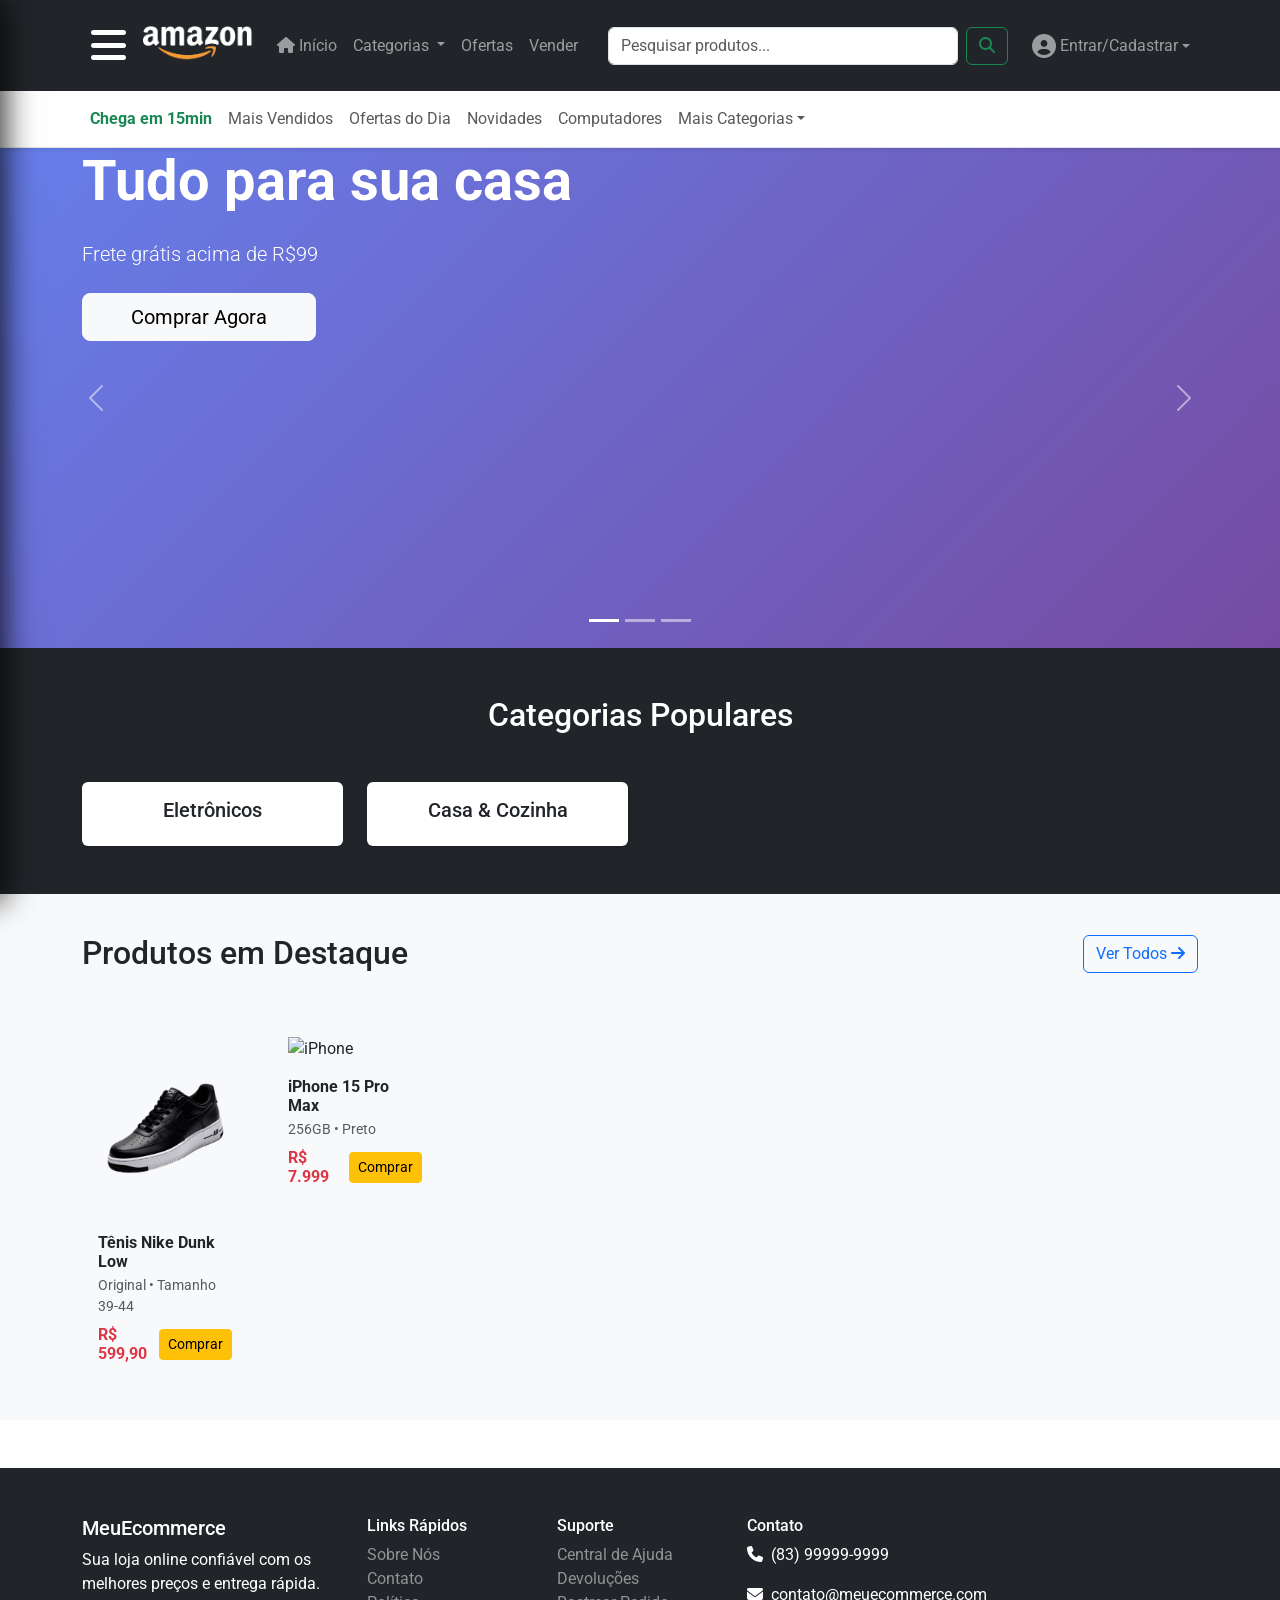
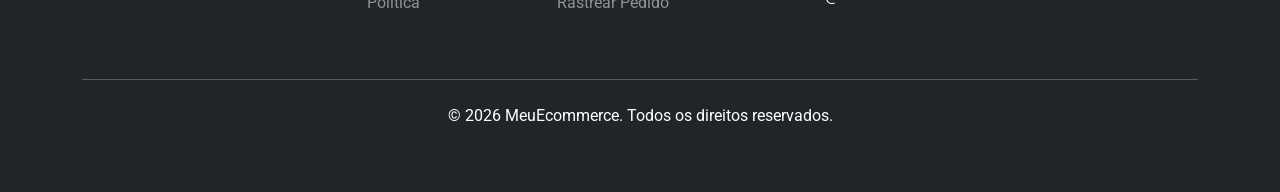
==== E-Commerce/index.html @ 7edacd6d "E-commerce réplica da Amazon Arquivos html, css e imagens para o site" ====
<!DOCTYPE html>
<html lang="pt-BR">
<head>
    <meta charset="UTF-8">
    <meta name="viewport" content="width=device-width, initial-scale=1.0">
    <title>E-commerce</title>
    <link href="https://cdn.jsdelivr.net/npm/bootstrap@5.3.2/dist/css/bootstrap.min.css" rel="stylesheet">
    
    <!-- Fontes Awesome Ícones -->
    <link rel="stylesheet" href="https://cdnjs.cloudflare.com/ajax/libs/font-awesome/6.4.0/css/all.min.css">
    
    <!-- API das fontes do google -->
    <link href="https://fonts.googleapis.com/css2?family=Roboto:wght@300;400;500;700&display=swap" rel="stylesheet">
    <!-- Biblioteca dos Ícones do flaticon-->
    <link rel="stylesheet" href="https://cdn-uicons.flaticon.com/uicons-bold-rounded/css/uicons-bold-rounded.css">
    
    <style>
        /* Estilos */
        body { font-family: 'Roboto', sans-serif; }
        .navbar-brand img { max-height: 40px; }
        .hero-bg {
            min-height: 500px;
            background: linear-gradient(135deg, #667eea 0%, #764ba2 100%);
            display: flex;
            align-items: center;
        }
        .carousel-item {
            height: 500px;
        }
        .product-grid { background: #f8f9fa; padding: 40px 0; }
        .no-border-card { border: none !important; box-shadow: none !important; background: transparent; }
        .login-dropdown .dropdown-menu { min-width: 300px; padding: 20px; }
            /* MENU LATERAL ESTILO AMAZON */
        .sidebar {
            position: fixed !important;
            top: 0 !important;
            left: -320px !important;
            width: 320px !important;
            height: 100vh !important;
            background: #232f3e !important;
            z-index: 99999 !important;
            transition: left 0.4s ease !important;
            overflow-y: auto !important;
            box-shadow: 5px 0 30px rgba(0,0,0,0.8) !important;
        }
        .sidebar.active { 
            left: 0 !important; 
        }
        .overlay { 
            position: fixed !important;
            top: 0 !important;
            left: 0 !important;
            width: 100vw !important;
            height: 100vh !important;
            background: rgba(0,0,0,0.8) !important;
            z-index: 9999 !important;
            opacity: 0 !important;
            visibility: hidden !important;
            transition: all 0.4s ease !important;
        }
        .overlay.active { 
            opacity: 1 !important; 
            visibility: visible !important; 
        }
        


    </style>
</head>
<body>


<header class="bg-white shadow-sm sticky-top">
    <nav class="navbar navbar-expand-lg navbar-dark bg-dark">
        <div class="container">
                <button class="btn p-2 me-3 hamburger fs-1" type="button" id="sidebarToggle" style="border-radius: 50%; width: 45px; height: 75px;">
                    <i class="fas fa-bars text-white"></i>
                </button>



            
            <a class="navbar-brand" href="#">
                <img src="White-Amazon-Logo-PNG-HD-Quality.png" alt="">
            </a>
            
            <!-- Botão mobile: abre/fecha menu em telas pequenas -->
            <button class="navbar-toggler" type="button" data-bs-toggle="collapse" data-bs-target="#navbarNav">
                <span class="navbar-toggler-icon"></span>
            </button>
            
            <!-- navegação principal -->
            <div class="collapse navbar-collapse" id="navbarNav">
                <ul class="navbar-nav me-auto">
                    <!-- categorias -->
                    <li class="nav-item"><a class="nav-link" href="#"><i class="fas fa-home"></i> Início</a></li>
                    <li class="nav-item dropdown">
                        <a class="nav-link dropdown-toggle" href="#" role="button" data-bs-toggle="dropdown">
                            Categorias
                        </a>
                        <ul class="dropdown-menu">
                            <!-- subcategoriasI -->
                            <li><a class="dropdown-item" href="#">Eletrônicos</a></li>
                            <li><a class="dropdown-item" href="#">Casa & Cozinha</a></li>
                            <li><a class="dropdown-item" href="#">Moda</a></li>
                            <li><a class="dropdown-item" href="#">Esportes</a></li>
                        </ul>
                    </li>
                    <li class="nav-item"><a class="nav-link" href="#">Ofertas</a></li>
                    <li class="nav-item"><a class="nav-link" href="#">Vender</a></li>
                </ul>
                
                <!-- barra de busca -->
                <form class="d-flex me-3" style="width: 400px;">
                    <input class="form-control me-2" type="search" placeholder="Pesquisar produtos..." aria-label="Search">
                    <button class="btn btn-outline-success" type="submit"><i class="fas fa-search"></i></button>
                </form>
                
                <!-- login-->
            <ul class="navbar-nav">
                <li class="nav-item dropdown login-dropdown">
                    <a class="nav-link dropdown-toggle d-flex align-items-center" href="#" role="button" data-bs-toggle="dropdown">
                        <i class="fas fa-user-circle fs-4 me-1"></i>
                        <span>Entrar/Cadastrar</span>
                    </a>
                <ul class="dropdown-menu">
                 <li><h6 class="dropdown-header">Acesse sua conta</h6></li>
                    <li>
                        <form class="px-3 py-2">
                        <input type="email" class="form-control mb-2" placeholder="Email">
                        <input type="password" class="form-control mb-2" placeholder="Senha">
                        <button class="btn btn-primary w-100 mb-2">Entrar</button>
                        <div class="text-center">
                            <a href="#" class="text-decoration-none small">Esqueceu a senha?</a>
                        </div>
                        </form>
                    </li>
                     <li><hr class="dropdown-divider"></li>
                    <li><a class="dropdown-item" href="#">Criar nova conta</a></li>
                
                
           </ul>
            </div>
        </div>
    </nav>

   
    <nav class="navbar navbar-expand-lg navbar-light bg-white text-white border-bottom py-2">
        <div class="container">
         <ul class="navbar-nav me-auto">
                <li class="nav-item"><a class="nav-link small fw-bold text-success" href="#">Chega em 15min</a></li>
                <li class="nav-item"><a class="nav-link small" href="#">Mais Vendidos</a></li>
                <li class="nav-item"><a class="nav-link small" href="#">Ofertas do Dia</a></li>
                <li class="nav-item"><a class="nav-link small" href="#">Novidades</a></li>
                <li class="nav-item"><a class="nav-link small" href="#">Computadores</a></li>
                <li class="nav-item dropdown">
                    <a class="nav-link small dropdown-toggle" href="#" data-bs-toggle="dropdown">Mais Categorias</a>
                    <ul class="dropdown-menu">
                        <li><a class="dropdown-item small" href="#">Celulares</a></li>
                        <li><a class="dropdown-item small" href="#">Casa</a></li>
                         <li><a class="dropdown-item small" href="#">Beleza</a></li>
                    </ul>
                </li>
          </ul>
        </div>
    </nav>

</header>
<!-- MENU LATERAL -->
<div class="sidebar" id="sidebar">
    <div class="p-3 border-bottom" style="background: #232f3e;">
        <div class="d-flex justify-content-between align-items-center">
            <h6 class="text-white mb-0 fw-bold">Todas as Categorias</h6>
            <button class="btn-close btn-close-white" id="sidebarClose"></button>
        </div>
    </div>
    <ul class="nav flex-column">
        <li class="nav-item"><a class="nav-link" href="#"><i class="fas fa-home me-2"></i>Início</a></li>
        <li class="nav-item"><a class="nav-link" href="#"><i class="fas fa-laptop me-2"></i>Eletrônicos</a></li>
        <li class="nav-item"><a class="nav-link" href="#"><i class="fas fa-home me-2"></i>Casa & Cozinha</a></li>
        <li class="nav-item"><a class="nav-link" href="#"><i class="fas fa-tshirt me-2"></i>Moda</a></li>
        <li class="nav-item"><a class="nav-link" href="#"><i class="fas fa-dumbbell me-2"></i>Esportes</a></li>
        <li class="nav-item"><a class="nav-link" href="#"><i class="fas fa-mobile-alt me-2"></i>Celulares</a></li>
        <li class="nav-item dropdown">
            <a class="nav-link dropdown-toggle" href="#" data-bs-toggle="dropdown">
                <i class="fas fa-chevron-down me-2"></i>Mais
            </a>
            <ul class="dropdown-menu">
                <li><a class="dropdown-item" href="#">Livros</a></li>
                <li><a class="dropdown-item" href="#">Beleza</a></li>
            </ul>
        </li>
    </ul>
</div>
<!-- OVERLAY -->
<div class="overlay" id="overlay"></div>





<!-- Carrosel -->
<section class="py-0">
    <div id="heroCarousel" class="carousel slide" data-bs-ride="carousel">
        <div class="carousel-indicators">
            <button type="button" data-bs-target="#heroCarousel" data-bs-slide-to="0" class="active"></button>
            <button type="button" data-bs-target="#heroCarousel" data-bs-slide-to="1"></button>
            <button type="button" data-bs-target="#heroCarousel" data-bs-slide-to="2"></button>
        </div>
        
        <div class="carousel-inner">
            <!-- SLIDE 1 -->
            <div class="carousel-item active hero-bg">
                <div class="container">
                    <div class="row align-items-center h-100">
                        <div class="col-lg-6 text-white">
                            <h1 class="display-4 fw-bold mb-4">Tudo para sua casa</h1>
                            <p class="lead mb-4">Frete grátis acima de R$99</p>
                            <a href="#" class="btn btn-light btn-lg px-5 me-3 mb-3">Comprar Agora</a>
                        </div>
                    </div>
                </div>
            </div>
            
            <!-- SLIDE 2 -->
            <div class="carousel-item" style="background: linear-gradient(135deg, #ff6b35, #f7931e);">
                <div class="container">
                    <div class="row align-items-center h-100">
                        <div class="col-lg-6 text-white text-end">
                            <h1 class="display-4 fw-bold mb-4">Ofertas Imperdíveis</h1>
                            <p class="lead mb-4">Até 70% OFF hoje!</p>
                            <a href="#" class="btn btn-outline-light btn-lg px-5">Ver Ofertas</a>
                        </div>
                    </div>
                </div>
            </div>
        </div>
        
        <!-- CONTROLES -->
        <button class="carousel-control-prev" type="button" data-bs-target="#heroCarousel" data-bs-slide="prev">
            <span class="carousel-control-prev-icon"></span>
        </button>
        <button class="carousel-control-next" type="button" data-bs-target="#heroCarousel" data-bs-slide="next">
            <span class="carousel-control-next-icon"></span>
        </button>
    </div>
</section>


<!-- 3. CATEGORIAS EM DESTAQUE -->
<section class="py-5 bg-dark">
    <div class="container">
        <h2 class="text-center text-white mb-5">Categorias Populares</h2>
        <div class="row g-4">
            <!-- CARDS DE CATEGORIAS - DUPLIQUE E PERSONALIZE -->
            <div class="col-md-3">
                <a href="#" class="text-decoration-none">
                    <div class="card h-100 text-center border-0 shadow-sm">
                        
                        <div class="card-body">
                            <h5 class="card-title">Eletrônicos</h5>
                        </div>
                    </div>
                </a>
            </div>
            <div class="col-md-3">
                <a href="#" class="text-decoration-none">
                    <div class="card h-100 text-center border-0 shadow-sm">
    
                        <div class="card-body">
                            <h5 class="card-title">Casa & Cozinha</h5>
                        </div>
                    </div>
                </a>
            </div>
            <!-- ADICIONE MAIS 4 CATEGORIAS AQUI -->
        </div>
    </div>
</section>

<!-- 4. PRODUTOS EM DESTAQUE -->

<section class="product-grid">
    <div class="container">
        <div class="d-flex justify-content-between align-items-center mb-5">
            <h2 class="mb-0">Produtos em Destaque</h2>
            <a href="#" class="btn btn-outline-primary">Ver Todos <i class="fas fa-arrow-right"></i></a>
        </div>
        
        <!-- GRID DE CARDS SEM BORDA -->
        <div class="row g-4">
            <!-- CARD 1 - SEM BORDA -->
            <div class="col-xl-2 col-lg-3 col-md-4 col-sm-6">
                <div class="no-border-card h-100 p-3">
                    <img src="pngtree-trendy-nike-dunk-low-shoes-comfortable-top-sneakers-png-image_15363998.png" class="img-fluid mb-3" style="height: 180px; object-fit: contain;" alt="Tênis Nike">
                    <h6 class="fw-bold mb-1">Tênis Nike Dunk Low</h6>
                    <small class="text-muted d-block mb-2">Original • Tamanho 39-44</small>
                    <div class="d-flex justify-content-between align-items-center">
                        <span class="h6 text-danger fw-bold mb-0">R$ 599,90</span>
                        <button class="btn btn-sm btn-warning">Comprar</button>
                    </div>
                </div>
            </div>
            
            <!-- CARD 2 - DUPLIQUE E MUDA IMAGEM/TEXTO -->
            <div class="col-xl-2 col-lg-3 col-md-4 col-sm-6">
                <div class="no-border-card h-100 p-3">
                    <img src="https://leoscherer.com.br/wp-content/uploads/2023/10/iPhone-15-Pro-Max-Titanio-Natural.png" class="img-fluid mb-3" style="height: 180px; object-fit: contain;" alt="iPhone">
                    <h6 class="fw-bold mb-1">iPhone 15 Pro Max</h6>
                    <small class="text-muted d-block mb-2">256GB • Preto</small>
                    <div class="d-flex justify-content-between align-items-center">
                        <span class="h6 text-danger fw-bold mb-0">R$ 7.999</span>
                        <button class="btn btn-sm btn-warning">Comprar</button>
                    </div>
                </div>
            </div>
            
            <!-- ADICIONE MAIS 8 CARDS DUPLICANDO O BLOCO ACIMA -->
        </div>
    </div>
</section>


<!-- 5. FOOTER -->
<footer class="bg-dark text-white py-5 mt-5">
    <div class="container">
        <div class="row">
            <!-- COLUNA 1 - SOBRE -->
            <div class="col-lg-3 col-md-6 mb-4">
                <h5>MeuEcommerce</h5>
                <p>Sua loja online confiável com os melhores preços e entrega rápida.</p>
            </div>
            
            <!-- COLUNA 2 - LINKS RÁPIDOS -->
            <div class="col-lg-2 col-md-6 mb-4">
                <h6>Links Rápidos</h6>
                <ul class="list-unstyled">
                    <li><a href="#" class="text-white-50 text-decoration-none">Sobre Nós</a></li>
                    <li><a href="#" class="text-white-50 text-decoration-none">Contato</a></li>
                    <li><a href="#" class="text-white-50 text-decoration-none">Política</a></li>
                </ul>
            </div>
            
            <!-- COLUNA 3 - SUPORTE -->
            <div class="col-lg-2 col-md-6 mb-4">
                <h6>Suporte</h6>
                <ul class="list-unstyled">
                    <li><a href="#" class="text-white-50 text-decoration-none">Central de Ajuda</a></li>
                    <li><a href="#" class="text-white-50 text-decoration-none">Devoluções</a></li>
                    <li><a href="#" class="text-white-50 text-decoration-none">Rastrear Pedido</a></li>
                </ul>
            </div>
            
            <!-- COLUNA 4 - CONTATO -->
            <div class="col-lg-3 col-md-6 mb-4">
                <h6>Contato</h6>
                <p><i class="fas fa-phone me-2"></i>(83) 99999-9999</p>
                <p><i class="fas fa-envelope me-2"></i>contato@meuecommerce.com</p>
            </div>
        </div>
        
        <!-- DIREITOS AUTORAIS -->
        <hr class="my-4">
        <div class="text-center">
            <p>&copy; 2026 MeuEcommerce. Todos os direitos reservados.</p>
        </div>
    </div>
</footer>



<!-- BOOTSTRAP JS -->
<script src="https://cdn.jsdelivr.net/npm/bootstrap@5.3.2/dist/js/bootstrap.bundle.min.js"></script>

<!-- TUDO FUNCIONANDO -->
<script>
document.addEventListener('DOMContentLoaded', function() {
    // MENU LATERAL 
    const sidebar = document.getElementById('sidebar');
    const overlay = document.getElementById('overlay');
    const toggleBtn = document.getElementById('sidebarToggle');
    const closeBtn = document.getElementById('sidebarClose');
    
    toggleBtn.addEventListener('click', function(e) {
        e.preventDefault();
        e.stopPropagation();
        sidebar.classList.add('active');
        overlay.classList.add('active');
        document.body.style.overflow = 'hidden';
        console.log('MENU ABERTO!'); // DEBUG
    });
    
    function closeSidebar() {
        sidebar.classList.remove('active');
        overlay.classList.remove('active');
        document.body.style.overflow = '';
    }
    
    closeBtn.addEventListener('click', closeSidebar);
    overlay.addEventListener('click', closeSidebar);
    
    // CARROSSEL ✅
    var carousel = new bootstrap.Carousel(document.querySelector('#heroCarousel'), {
        interval: 4000, wrap: true
    });
});
</script>



</body>
</html>
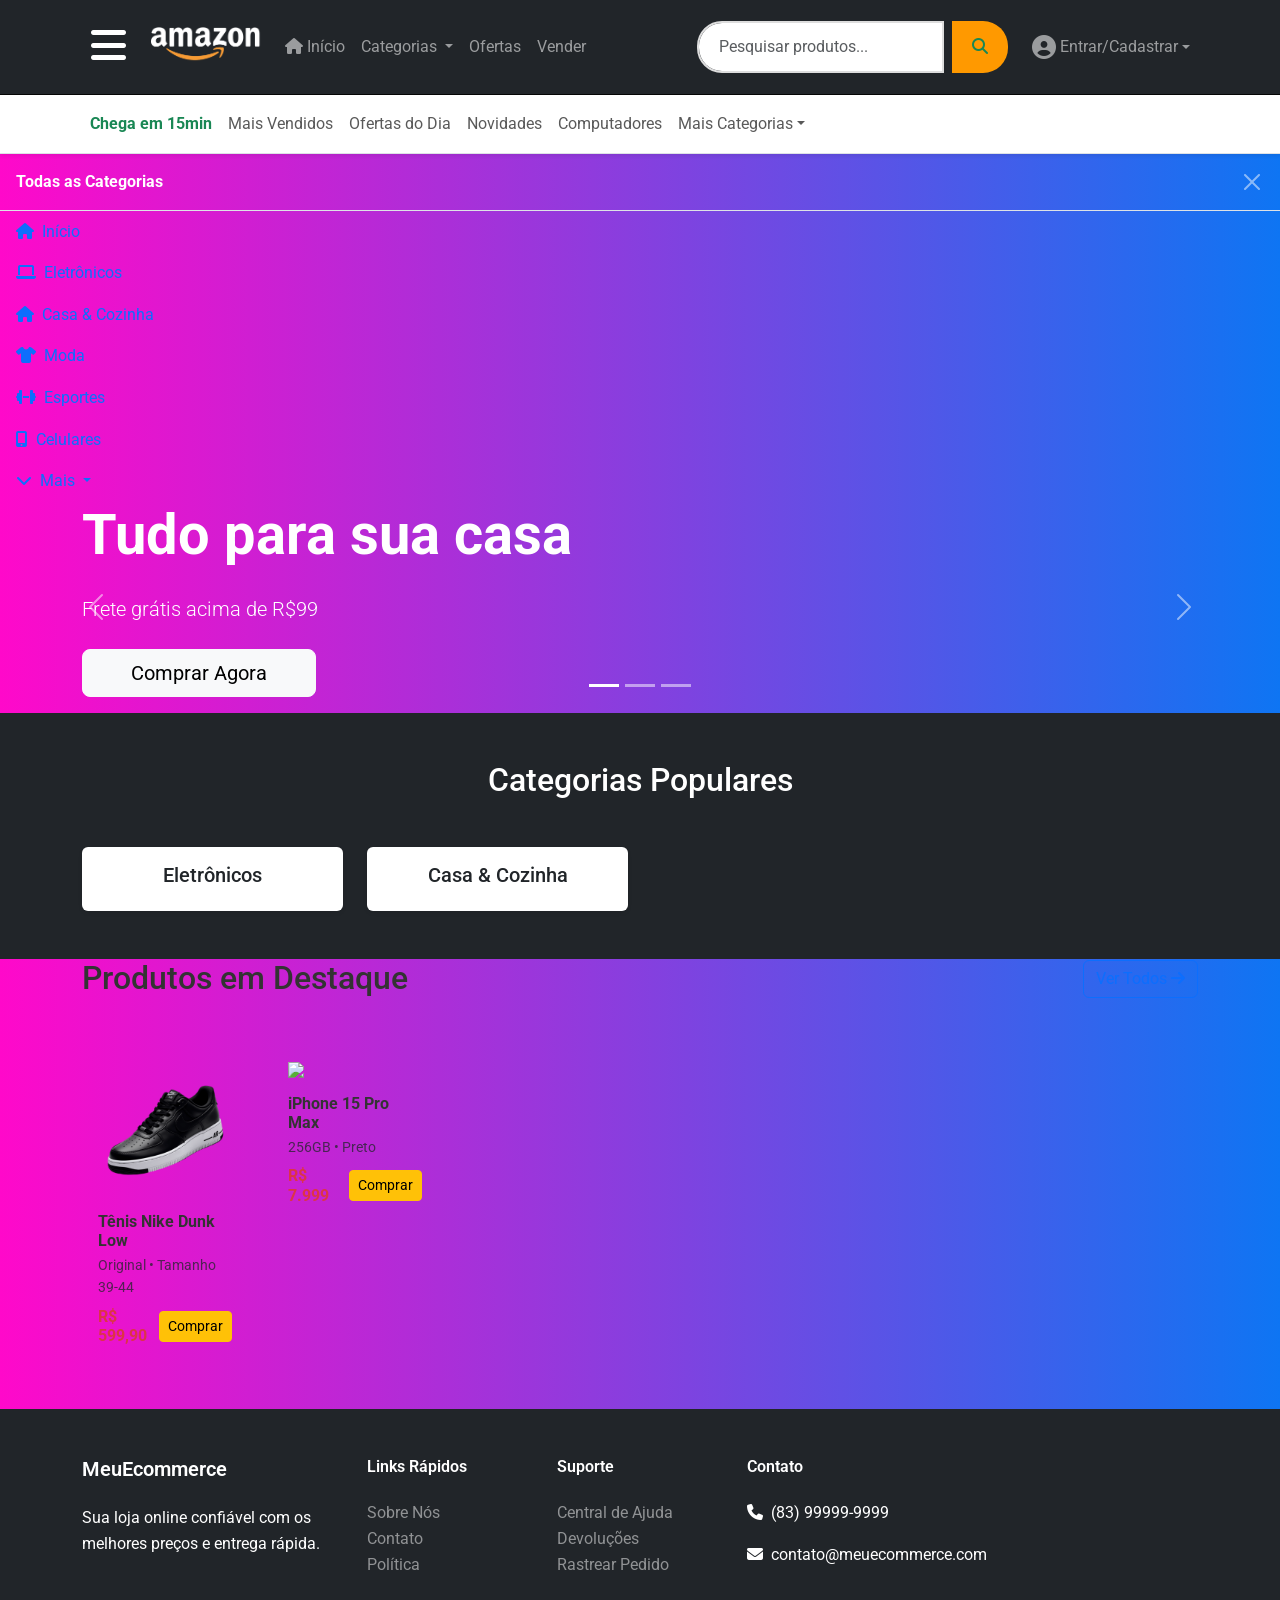
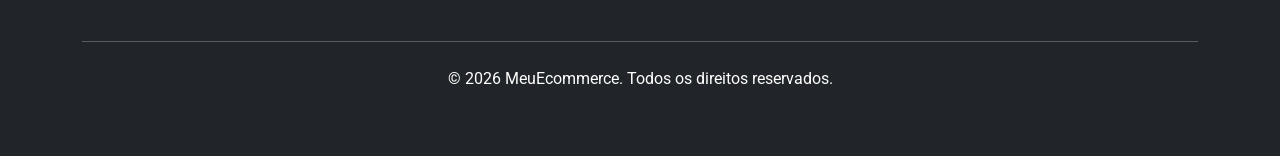
==== commit a094b151: "Atualizar o index.html" ====
--- a/E-Commerce/index.html
+++ b/E-Commerce/index.html
@@ -3,9 +3,9 @@
 <head>
     <meta charset="UTF-8">
     <meta name="viewport" content="width=device-width, initial-scale=1.0">
-    <title>E-commerce</title>
+    <title>E-commerce</title>
     <link href="https://cdn.jsdelivr.net/npm/bootstrap@5.3.2/dist/css/bootstrap.min.css" rel="stylesheet">
-    
+    <link rel="stylesheet" href="main.css">
     <!-- Fontes Awesome Ícones -->
     <link rel="stylesheet" href="https://cdnjs.cloudflare.com/ajax/libs/font-awesome/6.4.0/css/all.min.css">
     
@@ -14,58 +14,7 @@
     <!-- Biblioteca dos Ícones do flaticon-->
     <link rel="stylesheet" href="https://cdn-uicons.flaticon.com/uicons-bold-rounded/css/uicons-bold-rounded.css">
     
-    <style>
-        /* Estilos */
-        body { font-family: 'Roboto', sans-serif; }
-        .navbar-brand img { max-height: 40px; }
-        .hero-bg {
-            min-height: 500px;
-            background: linear-gradient(135deg, #667eea 0%, #764ba2 100%);
-            display: flex;
-            align-items: center;
-        }
-        .carousel-item {
-            height: 500px;
-        }
-        .product-grid { background: #f8f9fa; padding: 40px 0; }
-        .no-border-card { border: none !important; box-shadow: none !important; background: transparent; }
-        .login-dropdown .dropdown-menu { min-width: 300px; padding: 20px; }
-            /* MENU LATERAL ESTILO AMAZON */
-        .sidebar {
-            position: fixed !important;
-            top: 0 !important;
-            left: -320px !important;
-            width: 320px !important;
-            height: 100vh !important;
-            background: #232f3e !important;
-            z-index: 99999 !important;
-            transition: left 0.4s ease !important;
-            overflow-y: auto !important;
-            box-shadow: 5px 0 30px rgba(0,0,0,0.8) !important;
-        }
-        .sidebar.active { 
-            left: 0 !important; 
-        }
-        .overlay { 
-            position: fixed !important;
-            top: 0 !important;
-            left: 0 !important;
-            width: 100vw !important;
-            height: 100vh !important;
-            background: rgba(0,0,0,0.8) !important;
-            z-index: 9999 !important;
-            opacity: 0 !important;
-            visibility: hidden !important;
-            transition: all 0.4s ease !important;
-        }
-        .overlay.active { 
-            opacity: 1 !important; 
-            visibility: visible !important; 
-        }
-        
-
-
-    </style>
+
 </head>
 <body>
 
@@ -73,7 +22,7 @@
 <header class="bg-white shadow-sm sticky-top">
     <nav class="navbar navbar-expand-lg navbar-dark bg-dark">
         <div class="container">
-                <button class="btn p-2 me-3 hamburger fs-1" type="button" id="sidebarToggle" style="border-radius: 50%; width: 45px; height: 75px;">
+                <button class="btn p-2 me-3 hamburger fs-1">
                     <i class="fas fa-bars text-white"></i>
                 </button>
 
@@ -81,7 +30,7 @@
 
             
             <a class="navbar-brand" href="#">
-                <img src="White-Amazon-Logo-PNG-HD-Quality.png" alt="">
+                <img src="White-Amazon-Logo-PNG-HD-Quality.png" class="img-fluid" style="height:40px;">
             </a>
             
             <!-- Botão mobile: abre/fecha menu em telas pequenas -->
@@ -111,7 +60,7 @@
                 </ul>
                 
                 <!-- barra de busca -->
-                <form class="d-flex me-3" style="width: 400px;">
+                <form class="d-flex me-3">
                     <input class="form-control me-2" type="search" placeholder="Pesquisar produtos..." aria-label="Search">
                     <button class="btn btn-outline-success" type="submit"><i class="fas fa-search"></i></button>
                 </form>
@@ -168,7 +117,7 @@
 </header>
 <!-- MENU LATERAL -->
 <div class="sidebar" id="sidebar">
-    <div class="p-3 border-bottom" style="background: #232f3e;">
+    <div class="p-3 border-bottom sidebar-header">
         <div class="d-flex justify-content-between align-items-center">
             <h6 class="text-white mb-0 fw-bold">Todas as Categorias</h6>
             <button class="btn-close btn-close-white" id="sidebarClose"></button>
@@ -292,7 +241,7 @@
             <!-- CARD 1 - SEM BORDA -->
             <div class="col-xl-2 col-lg-3 col-md-4 col-sm-6">
                 <div class="no-border-card h-100 p-3">
-                    <img src="pngtree-trendy-nike-dunk-low-shoes-comfortable-top-sneakers-png-image_15363998.png" class="img-fluid mb-3" style="height: 180px; object-fit: contain;" alt="Tênis Nike">
+                    <img src="pngtree-trendy-nike-dunk-low-shoes-comfortable-top-sneakers-png-image_15363998.png" class="img-fluid mb-3 product-img">
                     <h6 class="fw-bold mb-1">Tênis Nike Dunk Low</h6>
                     <small class="text-muted d-block mb-2">Original • Tamanho 39-44</small>
                     <div class="d-flex justify-content-between align-items-center">
@@ -302,10 +251,10 @@
                 </div>
             </div>
             
-            <!-- CARD 2 - DUPLIQUE E MUDA IMAGEM/TEXTO -->
+            <!-- CARD 2 -->
             <div class="col-xl-2 col-lg-3 col-md-4 col-sm-6">
                 <div class="no-border-card h-100 p-3">
-                    <img src="https://leoscherer.com.br/wp-content/uploads/2023/10/iPhone-15-Pro-Max-Titanio-Natural.png" class="img-fluid mb-3" style="height: 180px; object-fit: contain;" alt="iPhone">
+                    <img src="https://leoscherer.com.br/wp-content/uploads/2023/10/iPhone-15-Pro-Max-Titanio-Natural.png" class="img-fluid mb-3 product-img">
                     <h6 class="fw-bold mb-1">iPhone 15 Pro Max</h6>
                     <small class="text-muted d-block mb-2">256GB • Preto</small>
                     <div class="d-flex justify-content-between align-items-center">
@@ -315,7 +264,7 @@
                 </div>
             </div>
             
-            <!-- ADICIONE MAIS 8 CARDS DUPLICANDO O BLOCO ACIMA -->
+
         </div>
     </div>
 </section>
@@ -399,7 +348,7 @@
     closeBtn.addEventListener('click', closeSidebar);
     overlay.addEventListener('click', closeSidebar);
     
-    // CARROSSEL ✅
+    // CARROSSEL 
     var carousel = new bootstrap.Carousel(document.querySelector('#heroCarousel'), {
         interval: 4000, wrap: true
     });
--- a/E-Commerce/main.css
+++ b/E-Commerce/main.css
@@ -0,0 +1,239 @@
+
+* {
+    margin: 0;
+    padding: 0;
+    box-sizing: border-box;
+}
+
+body {
+    font-family: 'Roboto', -apple-system, BlinkMacSystemFont, 'Segoe UI', sans-serif;
+    line-height: 1.6;
+    color: #333;
+    background: linear-gradient(to right, #ff09ca, #0e75f3)
+}
+
+/* 2. NAVEGAÇÃO PRINCIPAL */
+.navbar {
+    background: rgba(0, 0, 0, 0.98);
+    backdrop-filter: blur(10px);
+    border-bottom: 1px solid #050505;
+}
+
+
+/* Barra de busca estilizada */
+.navbar form input {
+    border-radius: 25px 0 0 25px;
+    border: 2px solid #ddd;
+    padding: 12px 20px;
+    transition: all 0.3s ease;
+}
+
+.navbar form input:focus {
+    border-color: #ff9900;
+    box-shadow: 0 0 0 0.2rem rgba(255, 153, 0, 0.25);
+}
+
+.navbar form button {
+    border-radius: 0 25px 25px 0;
+    background: #ff9900;
+    border: none;
+    padding: 12px 20px;
+    transition: background 0.3s ease;
+}
+
+.navbar form button:hover {
+    background: #e68900;
+}
+
+/* Ícone do carrinho */
+.navbar .fa-shopping-cart {
+    position: relative;
+}
+
+.badge {
+    font-size: 0.7em;
+    min-width: 18px;
+    height: 18px;
+    top: -5px;
+    right: -10px;
+}
+
+
+/* 4. CARDS DE CATEGORIAS */
+
+
+.card-img-top {
+    height: 10px;
+    object-fit: cover;
+    transition: transform 0.3s ease;
+}
+
+.card:hover .card-img-top {
+    transform: scale(1.05);
+}
+
+/* 5. CARDS DE PRODUTOS */
+.product-card {
+    background: white;
+    border-radius: 12px;
+    overflow: hidden;
+    position: relative;
+}
+
+.product-card .card-img-top {
+    height: 220px;
+    object-fit: contain;
+    padding: 20px;
+    background: #f8f9fa;
+}
+
+.product-card .card-title {
+    font-size: 1rem;
+    font-weight: 600;
+    height: 2.5em;
+    overflow: hidden;
+    display: -webkit-box;
+    -webkit-line-clamp: 2;
+    -webkit-box-orient: vertical;
+    line-clamp: 2;
+}
+
+.product-card .text-muted {
+    font-size: 0.85rem;
+}
+
+/* Preços */
+.product-card .h5.text-danger {
+    font-size: 1.4rem !important;
+    margin-right: 8px;
+}
+
+.product-card .text-decoration-line-through {
+    font-size: 0.9rem;
+}
+
+/* Botão comprar */
+.product-card .btn {
+    border-radius: 8px;
+    font-weight: 600;
+    border: none;
+    background: linear-gradient(45deg, #ff6b35, #f7931e);
+}
+
+.product-card .btn:hover {
+    background: linear-gradient(45deg, #e55a2b, #e68217);
+    transform: translateY(-1px);
+}
+
+/* 6. EFEITOS DE LOADING */
+.loading {
+    opacity: 0.6;
+    pointer-events: none;
+}
+
+.loading::after {
+    content: '';
+    position: absolute;
+    top: 0;
+    left: 0;
+    right: 0;
+    bottom: 0;
+    background: linear-gradient(90deg, transparent, rgba(255,255,255,0.4), transparent);
+    animation: loading 1.5s infinite;
+}
+
+@keyframes loading {
+    0% { transform: translateX(-100%); }
+    100% { transform: translateX(100%); }
+}
+
+/* 7. FOOTER */
+footer {
+    background: #232f3e;
+}
+
+footer h5, footer h6 {
+    color: #fff;
+    margin-bottom: 1.5rem;
+    font-weight: 600;
+}
+
+footer a {
+    color: #ccc;
+    text-decoration: none;
+    transition: color 0.3s ease;
+}
+
+footer a:hover {
+    color: #ff9900;
+}
+
+/* 8. RESPONSIVIDADE */
+@media (max-width: 768px) {
+    .hero-bg {
+        min-height: 400px;
+        text-align: center;
+    }
+    
+    .hero-bg .row {
+        flex-direction: column-reverse;
+    }
+    
+    .navbar form {
+        width: 100%;
+        margin-top: 15px;
+    }
+    
+    .navbar form input {
+        border-radius: 25px;
+        margin-right: 10px;
+    }
+    
+    .product-card .card-img-top {
+        height: 180px;
+    }
+}
+
+@media (max-width: 576px) {
+    .hero-bg .display-4 {
+        font-size: 2rem;
+    }
+    
+    .product-card .h5.text-danger {
+        font-size: 1.2rem !important;
+    }
+}
+
+/* 9. ANIMAÇÕES DE ENTRADA */
+@keyframes fadeInUp {
+    from {
+        opacity: 0;
+        transform: translateY(30px);
+    }
+    to {
+        opacity: 1;
+        transform: translateY(0);
+    }
+}
+
+.fade-in-up {
+    animation: fadeInUp 0.8s ease forwards;
+}
+
+/* 10. SCROLLBAR PERSONALIZADA */
+::-webkit-scrollbar {
+    width: 8px;
+}
+
+::-webkit-scrollbar-track {
+    background: #f1f1f1;
+}
+
+::-webkit-scrollbar-thumb {
+    background: #ff9900;
+    border-radius: 4px;
+}
+
+::-webkit-scrollbar-thumb:hover {
+    background: #e68900;
+}
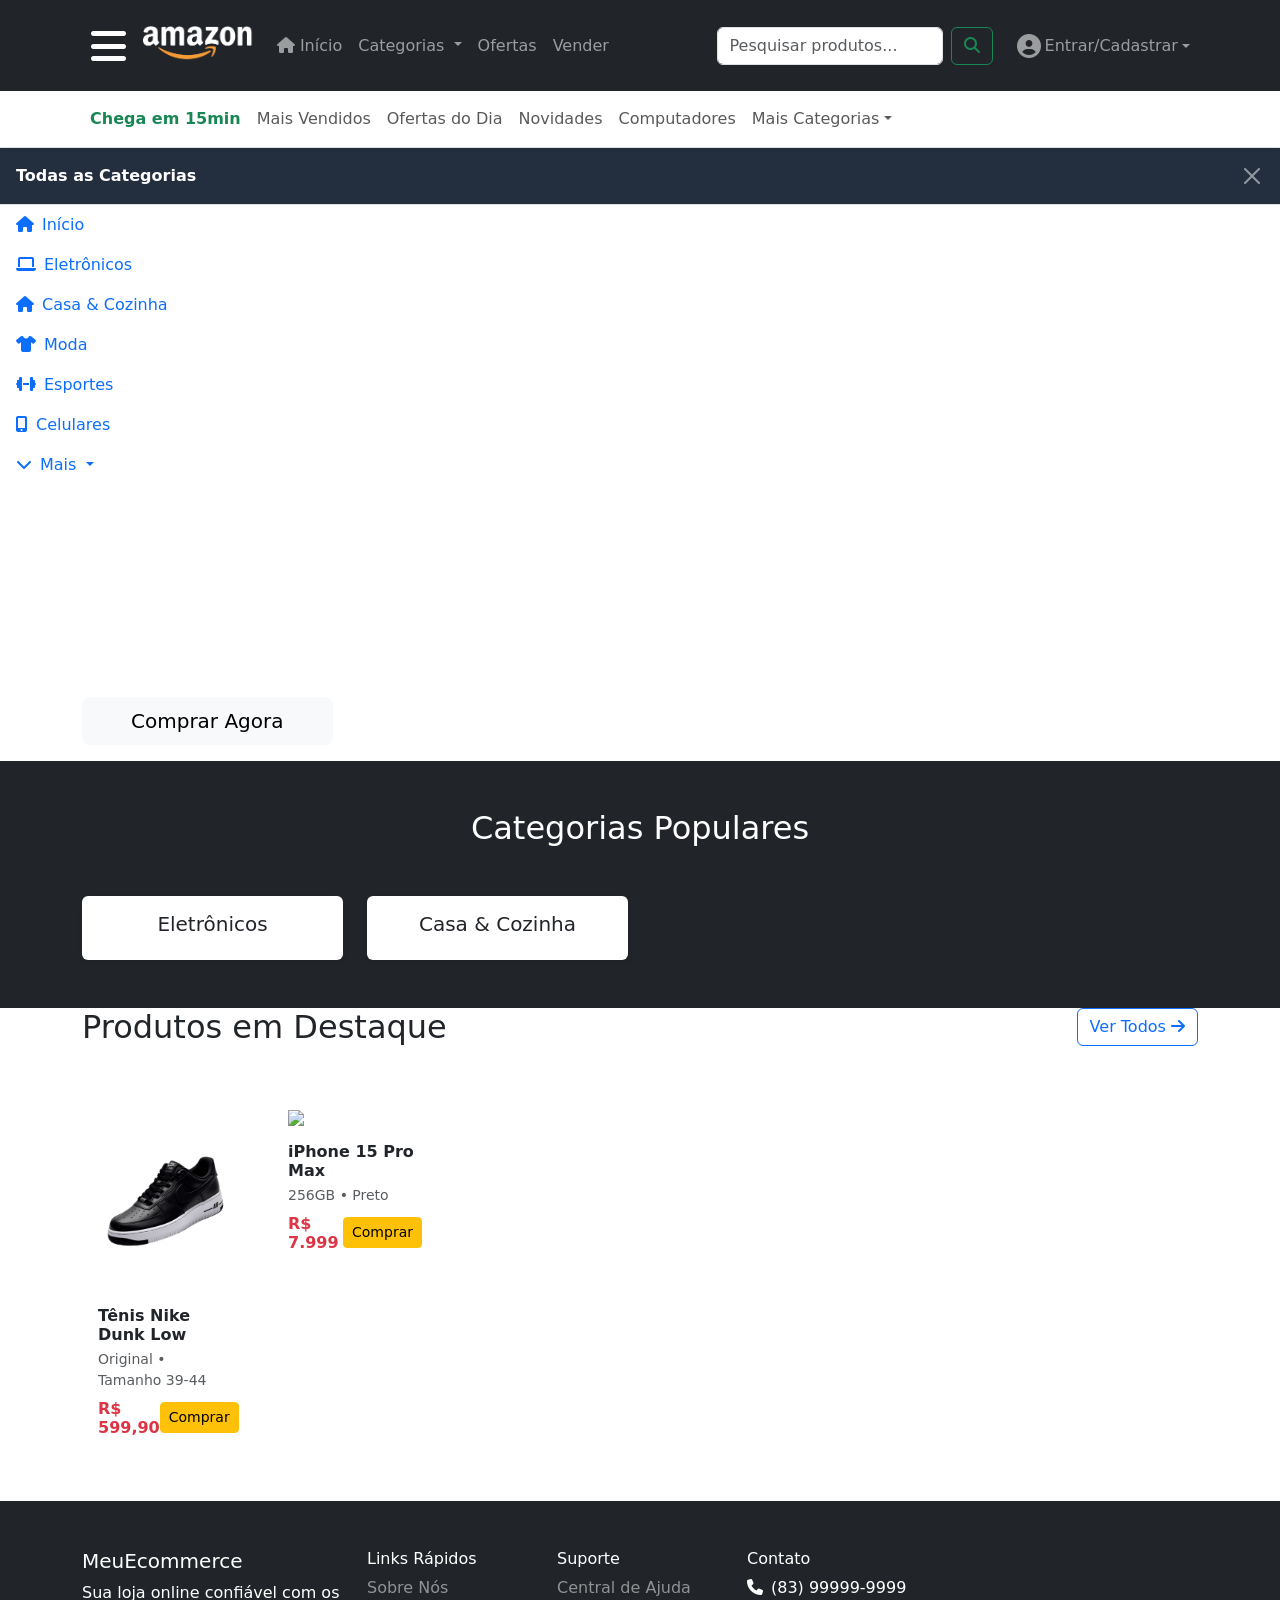
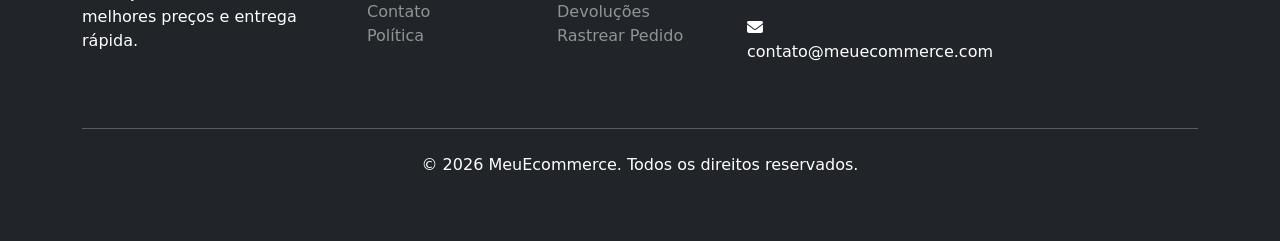
==== commit e89abac2: "Atualizar o index.html" ====
--- a/E-Commerce/index.html
+++ b/E-Commerce/index.html
@@ -22,7 +22,7 @@
 <header class="bg-white shadow-sm sticky-top">
     <nav class="navbar navbar-expand-lg navbar-dark bg-dark">
         <div class="container">
-                <button class="btn p-2 me-3 hamburger fs-1">
+                <button class="btn p-2 me-3 hamburger fs-1" id="sidebarToggle">
                     <i class="fas fa-bars text-white"></i>
                 </button>
 
--- a/E-Commerce/main.css
+++ b/E-Commerce/main.css
@@ -1,239 +1,28 @@
-
-* {
-    margin: 0;
-    padding: 0;
-    box-sizing: border-box;
-}
-
-body {
-    font-family: 'Roboto', -apple-system, BlinkMacSystemFont, 'Segoe UI', sans-serif;
-    line-height: 1.6;
-    color: #333;
-    background: linear-gradient(to right, #ff09ca, #0e75f3)
-}
-
-/* 2. NAVEGAÇÃO PRINCIPAL */
-.navbar {
-    background: rgba(0, 0, 0, 0.98);
-    backdrop-filter: blur(10px);
-    border-bottom: 1px solid #050505;
-}
-
-
-/* Barra de busca estilizada */
-.navbar form input {
-    border-radius: 25px 0 0 25px;
-    border: 2px solid #ddd;
-    padding: 12px 20px;
-    transition: all 0.3s ease;
-}
-
-.navbar form input:focus {
-    border-color: #ff9900;
-    box-shadow: 0 0 0 0.2rem rgba(255, 153, 0, 0.25);
-}
-
-.navbar form button {
-    border-radius: 0 25px 25px 0;
-    background: #ff9900;
-    border: none;
-    padding: 12px 20px;
-    transition: background 0.3s ease;
-}
-
-.navbar form button:hover {
-    background: #e68900;
-}
-
-/* Ícone do carrinho */
-.navbar .fa-shopping-cart {
-    position: relative;
-}
-
-.badge {
-    font-size: 0.7em;
-    min-width: 18px;
-    height: 18px;
-    top: -5px;
-    right: -10px;
-}
-
-
-/* 4. CARDS DE CATEGORIAS */
-
-
-.card-img-top {
-    height: 10px;
-    object-fit: cover;
-    transition: transform 0.3s ease;
-}
-
-.card:hover .card-img-top {
-    transform: scale(1.05);
-}
-
-/* 5. CARDS DE PRODUTOS */
-.product-card {
-    background: white;
-    border-radius: 12px;
-    overflow: hidden;
-    position: relative;
-}
-
-.product-card .card-img-top {
-    height: 220px;
-    object-fit: contain;
-    padding: 20px;
-    background: #f8f9fa;
-}
-
-.product-card .card-title {
-    font-size: 1rem;
-    font-weight: 600;
-    height: 2.5em;
-    overflow: hidden;
-    display: -webkit-box;
-    -webkit-line-clamp: 2;
-    -webkit-box-orient: vertical;
-    line-clamp: 2;
-}
-
-.product-card .text-muted {
-    font-size: 0.85rem;
-}
-
-/* Preços */
-.product-card .h5.text-danger {
-    font-size: 1.4rem !important;
-    margin-right: 8px;
-}
-
-.product-card .text-decoration-line-through {
-    font-size: 0.9rem;
-}
-
-/* Botão comprar */
-.product-card .btn {
-    border-radius: 8px;
-    font-weight: 600;
-    border: none;
-    background: linear-gradient(45deg, #ff6b35, #f7931e);
-}
-
-.product-card .btn:hover {
-    background: linear-gradient(45deg, #e55a2b, #e68217);
-    transform: translateY(-1px);
-}
-
-/* 6. EFEITOS DE LOADING */
-.loading {
-    opacity: 0.6;
-    pointer-events: none;
-}
-
-.loading::after {
-    content: '';
-    position: absolute;
-    top: 0;
-    left: 0;
-    right: 0;
-    bottom: 0;
-    background: linear-gradient(90deg, transparent, rgba(255,255,255,0.4), transparent);
-    animation: loading 1.5s infinite;
-}
-
-@keyframes loading {
-    0% { transform: translateX(-100%); }
-    100% { transform: translateX(100%); }
-}
-
-/* 7. FOOTER */
-footer {
-    background: #232f3e;
-}
-
-footer h5, footer h6 {
-    color: #fff;
-    margin-bottom: 1.5rem;
-    font-weight: 600;
-}
-
-footer a {
-    color: #ccc;
-    text-decoration: none;
-    transition: color 0.3s ease;
-}
-
-footer a:hover {
-    color: #ff9900;
-}
-
-/* 8. RESPONSIVIDADE */
-@media (max-width: 768px) {
-    .hero-bg {
-        min-height: 400px;
-        text-align: center;
-    }
-    
-    .hero-bg .row {
-        flex-direction: column-reverse;
-    }
-    
-    .navbar form {
-        width: 100%;
-        margin-top: 15px;
-    }
-    
-    .navbar form input {
-        border-radius: 25px;
-        margin-right: 10px;
-    }
-    
-    .product-card .card-img-top {
-        height: 180px;
-    }
-}
-
-@media (max-width: 576px) {
-    .hero-bg .display-4 {
-        font-size: 2rem;
-    }
-    
-    .product-card .h5.text-danger {
-        font-size: 1.2rem !important;
-    }
-}
-
-/* 9. ANIMAÇÕES DE ENTRADA */
-@keyframes fadeInUp {
-    from {
-        opacity: 0;
-        transform: translateY(30px);
-    }
-    to {
-        opacity: 1;
-        transform: translateY(0);
-    }
-}
-
-.fade-in-up {
-    animation: fadeInUp 0.8s ease forwards;
-}
-
-/* 10. SCROLLBAR PERSONALIZADA */
-::-webkit-scrollbar {
-    width: 8px;
-}
-
-::-webkit-scrollbar-track {
-    background: #f1f1f1;
-}
-
-::-webkit-scrollbar-thumb {
-    background: #ff9900;
-    border-radius: 4px;
-}
-
-::-webkit-scrollbar-thumb:hover {
-    background: #e68900;
-}
+/* BOTÃO HAMBURGER */
+.hamburger {
+    border-radius: 50%;
+    width: 45px;
+    height: 75px;
+}
+
+/* FORMULÁRIO DE BUSCA */
+.search-form {
+    width: 400px;
+}
+
+/* HEADER SIDEBAR */
+.sidebar-header {
+    background: #232f3e;
+}
+
+/* IMAGENS DOS PRODUTOS */
+.product-img {
+    height: 180px;
+    object-fit: contain;
+}
+
+/* LOGO NAVBAR */
+.navbar-brand img {
+    height: 40px;
+    width: auto;
+}
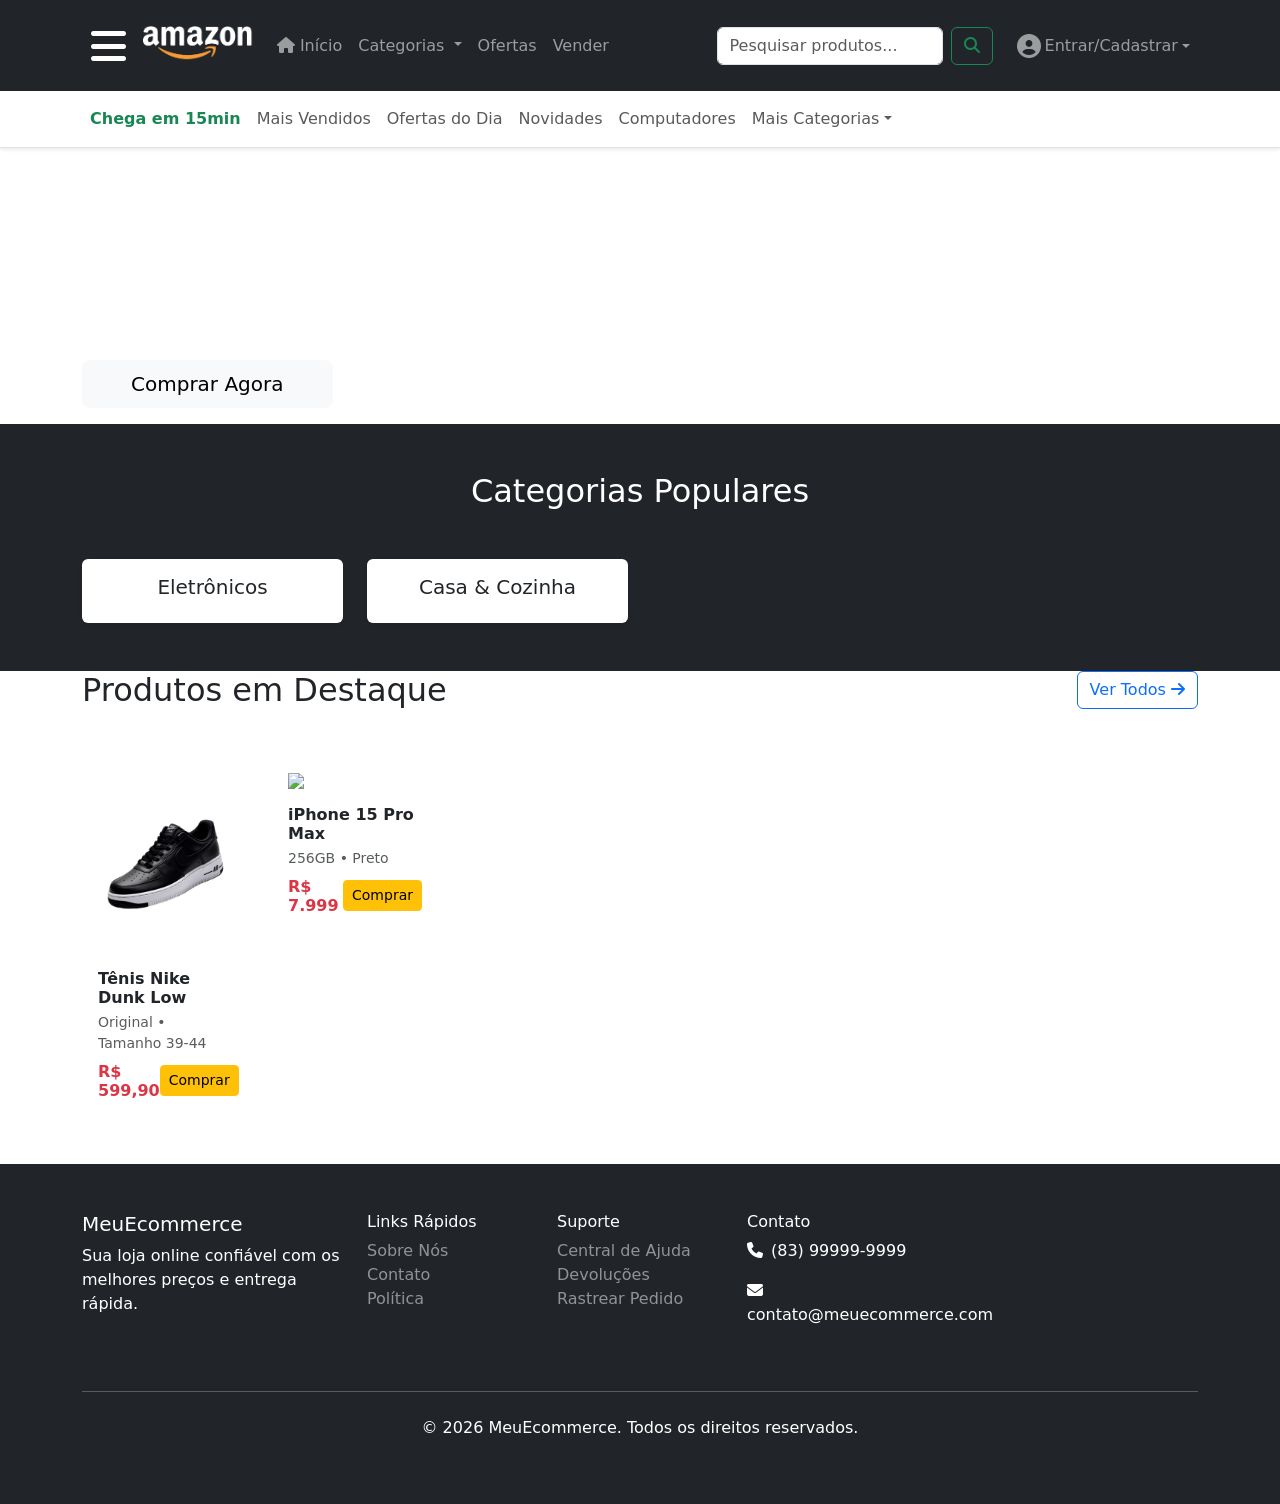
==== commit 03b1430a: "Atualizar o index.html" ====
--- a/E-Commerce/index.html
+++ b/E-Commerce/index.html
@@ -3,9 +3,9 @@
 <head>
     <meta charset="UTF-8">
     <meta name="viewport" content="width=device-width, initial-scale=1.0">
-    <title>E-commerce</title>
+    <title>E-commerce</title>
     <link href="https://cdn.jsdelivr.net/npm/bootstrap@5.3.2/dist/css/bootstrap.min.css" rel="stylesheet">
-    <link rel="stylesheet" href="main.css">
+    <link rel="stylesheet" href="main.css">
     <!-- Fontes Awesome Ícones -->
     <link rel="stylesheet" href="https://cdnjs.cloudflare.com/ajax/libs/font-awesome/6.4.0/css/all.min.css">
     
@@ -14,7 +14,7 @@
     <!-- Biblioteca dos Ícones do flaticon-->
     <link rel="stylesheet" href="https://cdn-uicons.flaticon.com/uicons-bold-rounded/css/uicons-bold-rounded.css">
     
-
+
 </head>
 <body>
 
@@ -172,18 +172,20 @@
             </div>
             
             <!-- SLIDE 2 -->
+            
+        
             <div class="carousel-item" style="background: linear-gradient(135deg, #ff6b35, #f7931e);">
-                <div class="container">
-                    <div class="row align-items-center h-100">
-                        <div class="col-lg-6 text-white text-end">
-                            <h1 class="display-4 fw-bold mb-4">Ofertas Imperdíveis</h1>
-                            <p class="lead mb-4">Até 70% OFF hoje!</p>
-                            <a href="#" class="btn btn-outline-light btn-lg px-5">Ver Ofertas</a>
-                        </div>
-                    </div>
-                </div>
-            </div>
-        </div>
+                    <div class="container">
+                        <div class="row align-items-center h-100">
+                            <div class="col-lg-6 text-white text-end">
+                                <h1 class="display-4 fw-bold mb-4">Ofertas Imperdíveis</h1>
+                                <p class="lead mb-4">Até 70% OFF hoje!</p>
+                                <a href="#" class="btn btn-outline-light btn-lg px-5">Ver Ofertas</a>
+                            </div>
+                        </div>
+                    </div>
+            </div>
+    </div>
         
         <!-- CONTROLES -->
         <button class="carousel-control-prev" type="button" data-bs-target="#heroCarousel" data-bs-slide="prev">
@@ -264,7 +266,7 @@
                 </div>
             </div>
             
-
+
         </div>
     </div>
 </section>
--- a/E-Commerce/main.css
+++ b/E-Commerce/main.css
@@ -25,4 +25,37 @@
 .navbar-brand img {
     height: 40px;
     width: auto;
+}
+/* SIDEBAR */
+.sidebar {
+    position: fixed;
+    top: 0;
+    left: -300px;   /* começa escondida */
+    width: 300px;
+    height: 100%;
+    background: white;
+    z-index: 2000;
+    transition: left 0.3s ease;
+    overflow-y: auto;
+}
+
+/* quando clicar */
+.sidebar.active {
+    left: 0;
+}
+
+/* OVERLAY FUNDO ESCURO */
+.overlay {
+    position: fixed;
+    top: 0;
+    left: 0;
+    width: 100%;
+    height: 100%;
+    background: rgba(0,0,0,0.5);
+    z-index: 1500;
+    display: none;
+}
+
+.overlay.active {
+    display: block;
 }
